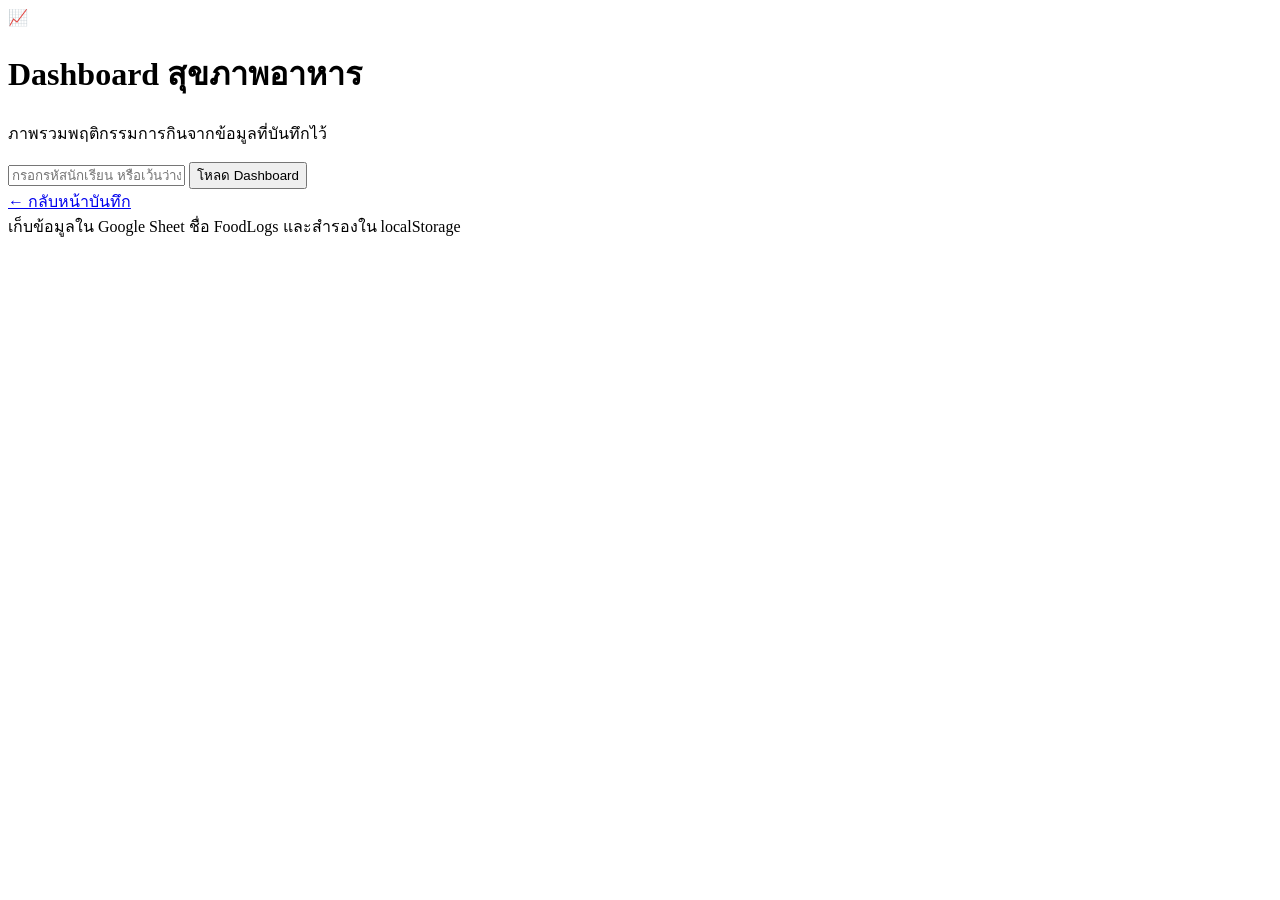
==== dashboard.html @ bb6e7ab0 "Add files via upload" ====
<!DOCTYPE html>
<html lang="th">
  <head>
    <meta charset="UTF-8" />
    <meta name="viewport" content="width=device-width, initial-scale=1.0" />
    <title>Dashboard | Student Healthy Food Tracker</title>
    <link
      href="https://fonts.googleapis.com/css2?family=Sarabun:wght@400;500;600;700&family=Noto+Sans+Thai:wght@400;500;700&display=swap"
      rel="stylesheet"
    />
    <link rel="stylesheet" href="css/style.css" />
  </head>

  <body>
    <div class="header">
      <span class="header-emoji">📈</span>
      <h1>Dashboard สุขภาพอาหาร</h1>
      <p>ภาพรวมพฤติกรรมการกินจากข้อมูลที่บันทึกไว้</p>
    </div>

    <main class="shell">
      <section>
        <div class="topbar">
          <div class="filter-row">
            <input
              type="text"
              id="studentId"
              placeholder="กรอกรหัสนักเรียน หรือเว้นว่างเพื่อดูทั้งหมด"
            />
            <button class="btn-green" onclick="loadDashboard()">โหลด Dashboard</button>
          </div>
          <a class="btn-light" href="index.html">← กลับหน้าบันทึก</a>
        </div>

        <div id="dashboardContent"></div>
        <div class="footer-note">เก็บข้อมูลใน Google Sheet ชื่อ FoodLogs และสำรองใน localStorage</div>
      </section>
    </main>

    <script src="js/google-api.js"></script>
    <script src="js/dashboard.js"></script>
  </body>
</html>
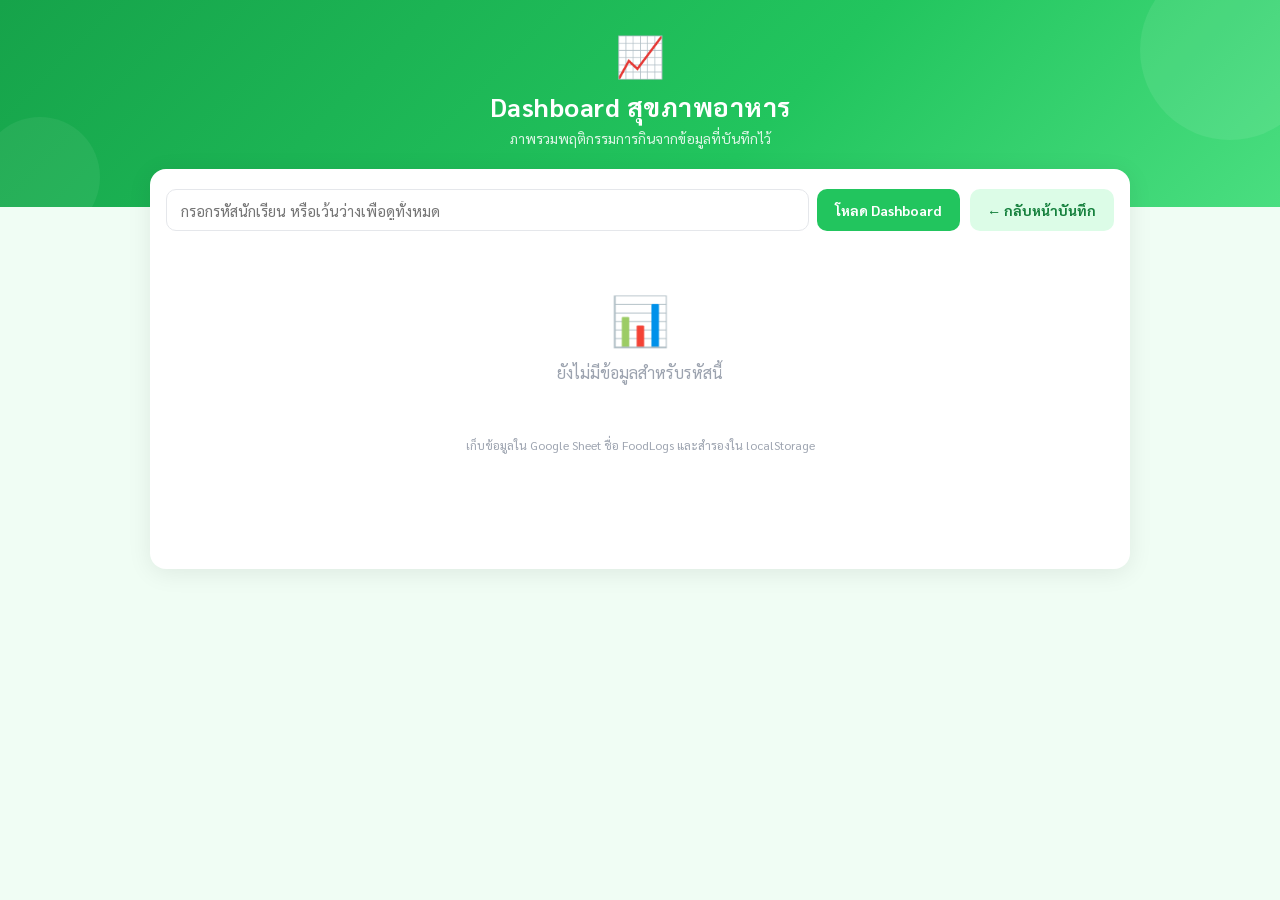
==== commit e94be3b1: "Add files via upload" ====
--- a/dashboard.html
+++ b/dashboard.html
@@ -8,7 +8,7 @@
       href="https://fonts.googleapis.com/css2?family=Sarabun:wght@400;500;600;700&family=Noto+Sans+Thai:wght@400;500;700&display=swap"
       rel="stylesheet"
     />
-    <link rel="stylesheet" href="css/style.css" />
+    <link rel="stylesheet" href="style.css" />
   </head>
 
   <body>
@@ -37,7 +37,7 @@
       </section>
     </main>
 
-    <script src="js/google-api.js"></script>
-    <script src="js/dashboard.js"></script>
+    <script src="google-api.js"></script>
+    <script src="dashboard.js"></script>
   </body>
 </html>
--- a/style.css
+++ b/style.css
@@ -0,0 +1,690 @@
+:root {
+  --green: #22c55e;
+  --green-light: #dcfce7;
+  --green-dark: #15803d;
+  --orange: #f97316;
+  --orange-light: #fff7ed;
+  --blue: #3b82f6;
+  --blue-light: #eff6ff;
+  --yellow: #facc15;
+  --yellow-light: #fefce8;
+  --pink: #ec4899;
+  --pink-light: #fdf2f8;
+  --red: #ef4444;
+  --red-light: #fef2f2;
+  --gray-50: #f9fafb;
+  --gray-100: #f3f4f6;
+  --gray-200: #e5e7eb;
+  --gray-400: #9ca3af;
+  --gray-600: #4b5563;
+  --gray-800: #1f2937;
+  --radius: 16px;
+  --radius-sm: 10px;
+  --shadow: 0 4px 24px rgba(0, 0, 0, 0.08);
+}
+
+* {
+  box-sizing: border-box;
+  margin: 0;
+  padding: 0;
+}
+
+body {
+  min-height: 100vh;
+  background: #f0fdf4;
+  color: var(--gray-800);
+  font-family: 'Sarabun', sans-serif;
+}
+
+.header {
+  position: relative;
+  overflow: hidden;
+  padding: 28px 20px 60px;
+  background: linear-gradient(135deg, #16a34a 0%, #22c55e 60%, #4ade80 100%);
+  text-align: center;
+}
+
+.header::before {
+  content: '';
+  position: absolute;
+  top: -40px;
+  right: -40px;
+  width: 180px;
+  height: 180px;
+  border-radius: 50%;
+  background: rgba(255, 255, 255, 0.08);
+}
+
+.header::after {
+  content: '';
+  position: absolute;
+  bottom: -30px;
+  left: -20px;
+  width: 120px;
+  height: 120px;
+  border-radius: 50%;
+  background: rgba(255, 255, 255, 0.06);
+}
+
+.header h1 {
+  position: relative;
+  z-index: 1;
+  color: #fff;
+  font-size: 26px;
+  font-weight: 700;
+  letter-spacing: 0.5px;
+}
+
+.header p {
+  position: relative;
+  z-index: 1;
+  margin-top: 6px;
+  color: rgba(255, 255, 255, 0.85);
+  font-size: 14px;
+}
+
+.header-emoji {
+  display: block;
+  margin-bottom: 8px;
+  font-size: 40px;
+}
+
+.nav {
+  position: relative;
+  z-index: 2;
+  display: flex;
+  gap: 8px;
+  margin: -24px 16px 0;
+  padding: 8px;
+  border-radius: var(--radius);
+  background: #fff;
+  box-shadow: var(--shadow);
+}
+
+.nav a,
+.nav button {
+  flex: 1;
+  padding: 12px 8px;
+  border: none;
+  border-radius: 10px;
+  background: #fff;
+  color: var(--gray-400);
+  cursor: pointer;
+  font-family: 'Sarabun';
+  font-size: 14px;
+  font-weight: 700;
+  text-align: center;
+  text-decoration: none;
+}
+
+.nav a.active,
+.nav button.active {
+  background: var(--green-light);
+  color: var(--green-dark);
+}
+
+.content,
+.shell {
+  min-height: 400px;
+  margin: 0 16px 28px;
+  padding: 20px 16px 32px;
+  border-radius: 0 0 var(--radius) var(--radius);
+  background: #fff;
+  box-shadow: var(--shadow);
+}
+
+.shell {
+  position: relative;
+  max-width: 980px;
+  margin: -38px auto 28px;
+  border-radius: var(--radius);
+}
+
+.page {
+  display: none;
+}
+
+.page.active {
+  display: block;
+}
+
+.id-bar {
+  display: flex;
+  align-items: center;
+  gap: 10px;
+  margin-bottom: 20px;
+  padding: 12px 14px;
+  border-radius: var(--radius-sm);
+  background: var(--green-light);
+}
+
+.id-bar label {
+  color: var(--green-dark);
+  font-size: 13px;
+  font-weight: 700;
+  white-space: nowrap;
+}
+
+.id-bar input,
+.text-input,
+.filter-row input {
+  flex: 1;
+  padding: 10px 14px;
+  border: 1.5px solid var(--gray-200);
+  border-radius: var(--radius-sm);
+  outline: none;
+  background: #fff;
+  color: var(--gray-800);
+  font-family: 'Sarabun';
+  font-size: 15px;
+}
+
+.id-bar input:focus,
+.text-input:focus,
+.filter-row input:focus {
+  border-color: var(--green);
+  box-shadow: 0 0 0 3px rgba(34, 197, 94, 0.12);
+}
+
+.form-group {
+  margin-bottom: 18px;
+}
+
+.form-label,
+.sec-title {
+  display: flex;
+  align-items: center;
+  gap: 6px;
+  margin-bottom: 10px;
+  color: var(--gray-600);
+  font-size: 14px;
+  font-weight: 700;
+}
+
+.required-mark {
+  color: var(--red);
+}
+
+.chip-group {
+  display: flex;
+  flex-wrap: wrap;
+  gap: 8px;
+}
+
+.summary-chip-row {
+  margin-bottom: 18px;
+}
+
+.chip-label {
+  cursor: pointer;
+}
+
+.chip-label input {
+  display: none;
+}
+
+.chip {
+  display: inline-flex;
+  align-items: center;
+  gap: 5px;
+  padding: 8px 14px;
+  border: 1.5px solid var(--gray-200);
+  border-radius: 99px;
+  background: #fff;
+  color: var(--gray-600);
+  font-size: 13px;
+  font-weight: 500;
+  transition: all 0.15s;
+  user-select: none;
+}
+
+.chip:hover {
+  border-color: var(--green);
+  color: var(--green-dark);
+}
+
+.chip-label input:checked + .chip {
+  border-color: var(--green);
+  background: var(--green);
+  color: #fff;
+  font-weight: 700;
+}
+
+.meal-chip input:checked + .chip {
+  border-color: var(--orange);
+  background: var(--orange);
+}
+
+.drink-chip input:checked + .chip {
+  border-color: var(--blue);
+  background: var(--blue);
+}
+
+.sweet-chip input:checked + .chip {
+  border-color: var(--yellow);
+  background: var(--yellow);
+  color: #78350f;
+}
+
+.dt-row {
+  display: grid;
+  grid-template-columns: 1fr 1fr;
+  gap: 10px;
+  margin-bottom: 18px;
+}
+
+.dt-box {
+  padding: 10px 12px;
+  border-radius: var(--radius-sm);
+  background: var(--gray-50);
+}
+
+.dt-lbl {
+  color: var(--gray-400);
+  font-size: 11px;
+  font-weight: 700;
+  text-transform: uppercase;
+}
+
+.dt-val {
+  margin-top: 2px;
+  color: var(--gray-800);
+  font-size: 14px;
+  font-weight: 700;
+}
+
+textarea.text-input {
+  min-height: 72px;
+  line-height: 1.6;
+  resize: vertical;
+}
+
+.btn-save,
+.btn-load,
+.btn-green,
+.btn-light {
+  display: inline-flex;
+  align-items: center;
+  justify-content: center;
+  gap: 6px;
+  padding: 12px 18px;
+  border: none;
+  border-radius: var(--radius-sm);
+  cursor: pointer;
+  font-family: 'Sarabun';
+  font-size: 14px;
+  font-weight: 700;
+  text-decoration: none;
+}
+
+.btn-save {
+  width: 100%;
+  padding: 15px;
+  background: linear-gradient(135deg, #16a34a, #22c55e);
+  color: #fff;
+  font-size: 16px;
+}
+
+.btn-load,
+.btn-green {
+  background: var(--green);
+  color: #fff;
+}
+
+.btn-load:hover,
+.btn-green:hover {
+  background: var(--green-dark);
+}
+
+.btn-light {
+  background: var(--green-light);
+  color: var(--green-dark);
+}
+
+.filter-row {
+  display: flex;
+  gap: 8px;
+  margin-bottom: 16px;
+}
+
+.toast {
+  position: fixed;
+  bottom: 24px;
+  left: 50%;
+  z-index: 100;
+  padding: 12px 24px;
+  border-radius: 99px;
+  background: #1f2937;
+  box-shadow: 0 8px 24px rgba(0, 0, 0, 0.2);
+  color: #fff;
+  font-size: 14px;
+  font-weight: 500;
+  transform: translateX(-50%) translateY(80px);
+  transition: transform 0.3s;
+  white-space: nowrap;
+}
+
+.toast.show {
+  transform: translateX(-50%) translateY(0);
+}
+
+.record-list {
+  display: flex;
+  flex-direction: column;
+  gap: 10px;
+}
+
+.record-card,
+.record {
+  position: relative;
+  padding: 14px;
+  border: 1.5px solid var(--gray-100);
+  border-radius: var(--radius-sm);
+  background: #fff;
+}
+
+.record-card:hover {
+  border-color: var(--green);
+  background: var(--green-light);
+}
+
+.rc-top,
+.record-top {
+  display: flex;
+  align-items: flex-start;
+  justify-content: space-between;
+  gap: 10px;
+  margin-bottom: 8px;
+}
+
+.rc-food,
+.food {
+  color: var(--gray-800);
+  font-size: 15px;
+  font-weight: 700;
+}
+
+.rc-meal,
+.badge.meal {
+  padding: 3px 10px;
+  border-radius: 99px;
+  background: var(--orange-light);
+  color: var(--orange);
+  font-size: 12px;
+  font-weight: 700;
+}
+
+.rc-meta,
+.meta {
+  display: flex;
+  flex-wrap: wrap;
+  gap: 6px;
+  margin-bottom: 6px;
+}
+
+.rc-badge,
+.badge {
+  padding: 3px 9px;
+  border-radius: 99px;
+  font-size: 11px;
+  font-weight: 600;
+}
+
+.rc-cook {
+  background: var(--gray-100);
+  color: var(--gray-600);
+}
+
+.rc-drink,
+.blue {
+  background: var(--blue-light);
+  color: var(--blue);
+}
+
+.rc-sweet-none,
+.rc-sweet-low,
+.green {
+  background: var(--green-light);
+  color: var(--green-dark);
+}
+
+.rc-sweet-med,
+.yellow {
+  background: var(--yellow-light);
+  color: #854d0e;
+}
+
+.rc-sweet-high,
+.red {
+  background: var(--red-light);
+  color: var(--red);
+}
+
+.rc-dt,
+.date {
+  margin-top: 7px;
+  color: var(--gray-400);
+  font-size: 11px;
+}
+
+.rc-note {
+  margin-top: 6px;
+  padding-top: 6px;
+  border-top: 1px solid var(--gray-100);
+  color: var(--gray-600);
+  font-size: 12px;
+}
+
+.rc-del {
+  position: absolute;
+  top: 10px;
+  right: 10px;
+  padding: 2px 6px;
+  border: none;
+  border-radius: 6px;
+  background: none;
+  color: var(--gray-400);
+  cursor: pointer;
+  font-size: 18px;
+}
+
+.rc-del:hover {
+  background: #fef2f2;
+  color: var(--red);
+}
+
+.empty,
+.empty-state {
+  padding: 40px 20px;
+  color: var(--gray-400);
+  text-align: center;
+}
+
+.empty div,
+.empty-state .es-emoji {
+  margin-bottom: 12px;
+  font-size: 48px;
+}
+
+.stats-grid {
+  display: grid;
+  grid-template-columns: repeat(4, 1fr);
+  gap: 12px;
+  margin-bottom: 16px;
+}
+
+.summary-stats-grid {
+  grid-template-columns: repeat(2, 1fr);
+}
+
+.stat-box {
+  padding: 16px;
+  border: 1px solid var(--gray-100);
+  border-radius: var(--radius-sm);
+  background: var(--gray-50);
+  text-align: center;
+}
+
+.stat-num {
+  color: var(--green-dark);
+  font-size: 28px;
+  font-weight: 700;
+  line-height: 1;
+}
+
+.stat-lbl {
+  margin-top: 6px;
+  color: var(--gray-600);
+  font-size: 12px;
+}
+
+.stat-note {
+  margin-top: 2px;
+  color: var(--gray-400);
+  font-size: 11px;
+}
+
+.grid {
+  display: grid;
+  grid-template-columns: 1.2fr 0.8fr;
+  gap: 14px;
+}
+
+.card {
+  padding: 16px;
+  border: 1px solid var(--gray-100);
+  border-radius: var(--radius-sm);
+  background: #fff;
+}
+
+.bar-list {
+  display: flex;
+  flex-direction: column;
+  gap: 10px;
+}
+
+.bar-row {
+  display: grid;
+  grid-template-columns: 92px 1fr 38px;
+  align-items: center;
+  gap: 8px;
+  font-size: 13px;
+}
+
+.bar-label {
+  overflow: hidden;
+  color: var(--gray-600);
+  text-overflow: ellipsis;
+  white-space: nowrap;
+}
+
+.bar-track {
+  height: 10px;
+  overflow: hidden;
+  border-radius: 99px;
+  background: var(--gray-100);
+}
+
+.bar-fill {
+  height: 100%;
+  border-radius: 99px;
+  background: linear-gradient(90deg, #22c55e, #86efac);
+}
+
+.bar-val {
+  color: var(--gray-600);
+  font-weight: 700;
+  text-align: right;
+}
+
+.health-box {
+  padding: 16px;
+  border: 1px solid var(--green-light);
+  border-radius: var(--radius-sm);
+  background: linear-gradient(135deg, #ecfdf5, #fff);
+  text-align: center;
+}
+
+.score-big {
+  color: var(--green-dark);
+  font-size: 54px;
+  font-weight: 700;
+  line-height: 1;
+}
+
+.stars {
+  margin: 8px 0;
+  font-size: 22px;
+  letter-spacing: 2px;
+}
+
+.advice {
+  color: var(--gray-600);
+  font-size: 13px;
+  line-height: 1.6;
+}
+
+.dashboard-record-list {
+  display: flex;
+  flex-direction: column;
+  gap: 10px;
+  max-height: 360px;
+  overflow: auto;
+}
+
+.footer-note {
+  margin-top: 14px;
+  color: var(--gray-400);
+  font-size: 12px;
+  text-align: center;
+}
+
+.topbar {
+  display: flex;
+  align-items: center;
+  justify-content: space-between;
+  flex-wrap: wrap;
+  gap: 10px;
+  margin-bottom: 16px;
+}
+
+.topbar .filter-row {
+  flex: 1;
+  min-width: 260px;
+  margin-bottom: 0;
+}
+
+@media (max-width: 760px) {
+  .stats-grid {
+    grid-template-columns: repeat(2, 1fr);
+  }
+
+  .grid {
+    grid-template-columns: 1fr;
+  }
+
+  .topbar {
+    align-items: stretch;
+  }
+
+  .topbar .filter-row,
+  .filter-row {
+    min-width: 100%;
+    flex-direction: column;
+  }
+
+  .btn-load,
+  .btn-green,
+  .btn-light {
+    width: 100%;
+  }
+
+  .id-bar {
+    flex-direction: column;
+    align-items: stretch;
+  }
+
+  .dt-row {
+    grid-template-columns: 1fr;
+  }
+}
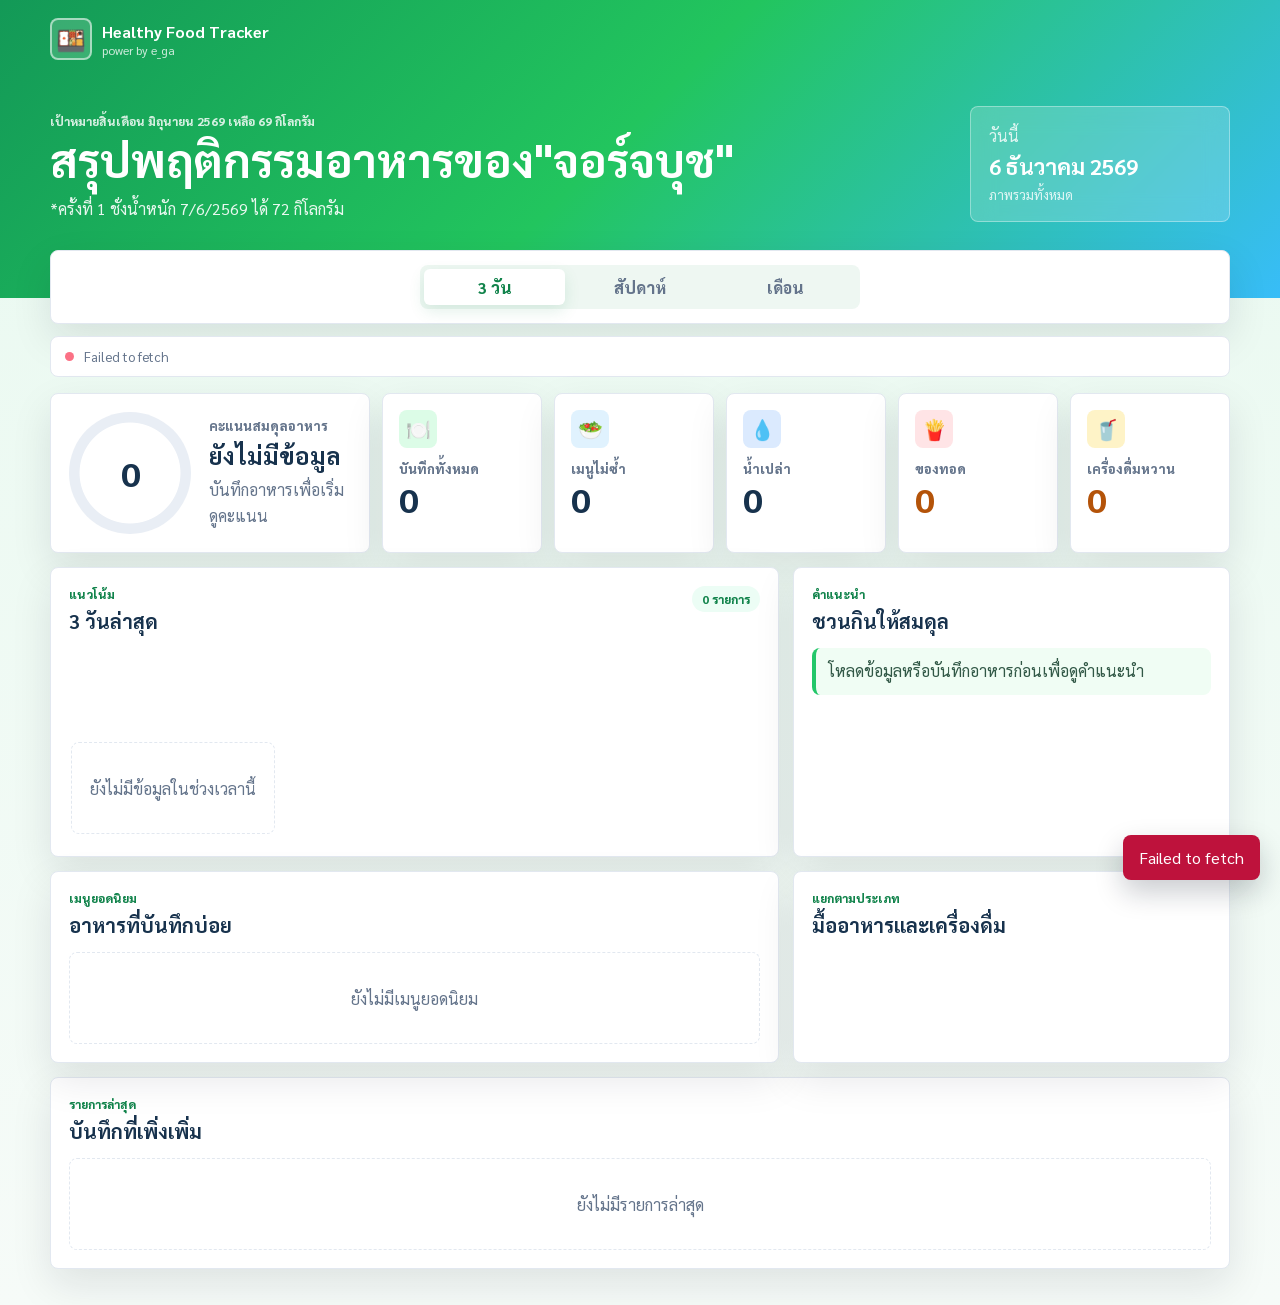
==== commit c5a877e7: "Add files via upload" ====
--- a/dashboard.html
+++ b/dashboard.html
@@ -5,39 +5,487 @@
     <meta name="viewport" content="width=device-width, initial-scale=1.0" />
     <title>Dashboard | Student Healthy Food Tracker</title>
     <link
-      href="https://fonts.googleapis.com/css2?family=Sarabun:wght@400;500;600;700&family=Noto+Sans+Thai:wght@400;500;700&display=swap"
+      href="https://fonts.googleapis.com/css2?family=Sarabun:wght@400;500;600;700;800&family=Noto+Sans+Thai:wght@400;500;700&display=swap"
       rel="stylesheet"
     />
-    <link rel="stylesheet" href="style.css" />
+    <link rel="stylesheet" href="styldashboard.css" />
   </head>
-
   <body>
-    <div class="header">
-      <span class="header-emoji">📈</span>
-      <h1>Dashboard สุขภาพอาหาร</h1>
-      <p>ภาพรวมพฤติกรรมการกินจากข้อมูลที่บันทึกไว้</p>
-    </div>
-
-    <main class="shell">
-      <section>
-        <div class="topbar">
-          <div class="filter-row">
-            <input
-              type="text"
-              id="studentId"
-              placeholder="กรอกรหัสนักเรียน หรือเว้นว่างเพื่อดูทั้งหมด"
-            />
-            <button class="btn-green" onclick="loadDashboard()">โหลด Dashboard</button>
-          </div>
-          <a class="btn-light" href="index.html">← กลับหน้าบันทึก</a>
+    <header class="top-hero">
+      <nav class="top-nav">
+        <a class="brand" href="index.html" aria-label="กลับหน้าบันทึกอาหาร">
+          <span class="brand-mark">🍱</span>
+          <span>
+            <strong>Healthy Food Tracker</strong>
+            <small>power by e_ga</small>
+          </span>
+        </a>
+      </nav>
+
+      <section class="hero-grid">
+        <div>
+          <p class="eyebrow">เป้าหมายสิ้นเดือน มิถุนายน 2569 เหลือ 69 กิโลกรัม</p>
+          <h1>สรุปพฤติกรรมอาหารของ"จอร์จบุช"</h1>
+          <p class="hero-copy">
+            *ครั้งที่ 1 ชั่งน้ำหนัก 7/6/2569 ได้ 72 กิโลกรัม 
+          </p>
         </div>
 
-        <div id="dashboardContent"></div>
-        <div class="footer-note">เก็บข้อมูลใน Google Sheet ชื่อ FoodLogs และสำรองใน localStorage</div>
+        <div class="quick-card" id="todayCard">
+          <span>วันนี้</span>
+          <strong id="todayDate">-</strong>
+          <small id="todayScope">ภาพรวมทั้งหมด</small>
+        </div>
+      </section>
+    </header>
+
+    <main class="dashboard-shell">
+      <section class="control-panel">
+        <div class="period-tabs" role="tablist" aria-label="เลือกช่วงเวลา">
+          <button type="button" class="period-tab active" data-period="threeDays">3 วัน</button>
+          <button type="button" class="period-tab" data-period="week">สัปดาห์</button>
+          <button type="button" class="period-tab" data-period="month">เดือน</button>
+        </div>
+      </section>
+
+      <section class="status-strip" id="statusStrip">
+        <span class="status-dot"></span>
+        <span id="statusText">กำลังโหลดข้อมูลจากฐานข้อมูล...</span>
+      </section>
+
+      <section class="summary-grid">
+        <article class="score-panel">
+          <div class="score-ring" id="scoreRing" style="--score: 0">
+            <span id="scoreValue">0</span>
+          </div>
+          <div>
+            <p class="metric-label">คะแนนสมดุลอาหาร</p>
+            <h2 id="scoreTitle">ยังไม่มีข้อมูล</h2>
+            <p id="scoreAdvice">โหลดข้อมูลเพื่อดูคำแนะนำ</p>
+          </div>
+        </article>
+
+        <article class="metric-card">
+          <span class="metric-icon mint">🍽️</span>
+          <p class="metric-label">บันทึกทั้งหมด</p>
+          <strong id="metricTotal">0</strong>
+        </article>
+
+        <article class="metric-card">
+          <span class="metric-icon sky">🥗</span>
+          <p class="metric-label">เมนูไม่ซ้ำ</p>
+          <strong id="metricUnique">0</strong>
+        </article>
+
+        <article class="metric-card">
+          <span class="metric-icon water">💧</span>
+          <p class="metric-label">น้ำเปล่า</p>
+          <strong id="metricWater">0</strong>
+        </article>
+
+        <article class="metric-card caution-card">
+          <span class="metric-icon coral">🍟</span>
+          <p class="metric-label">ของทอด</p>
+          <strong id="metricFried">0</strong>
+        </article>
+
+        <article class="metric-card caution-card">
+          <span class="metric-icon honey">🥤</span>
+          <p class="metric-label">เครื่องดื่มหวาน</p>
+          <strong id="metricSweetDrink">0</strong>
+        </article>
+      </section>
+
+      <section class="content-grid">
+        <article class="panel trend-panel">
+          <div class="panel-head">
+            <div>
+              <p class="eyebrow">แนวโน้ม</p>
+              <h2 id="periodTitle">3 วันล่าสุด</h2>
+            </div>
+            <span class="pill" id="periodTotal">0 รายการ</span>
+          </div>
+          <div class="day-chart" id="dayChart"></div>
+        </article>
+
+        <article class="panel advice-panel">
+          <div class="panel-head">
+            <div>
+              <p class="eyebrow">คำแนะนำ</p>
+              <h2>ชวนกินให้สมดุล</h2>
+            </div>
+          </div>
+          <ul class="advice-list" id="adviceList"></ul>
+        </article>
+
+        <article class="panel">
+          <div class="panel-head">
+            <div>
+              <p class="eyebrow">เมนูยอดนิยม</p>
+              <h2>อาหารที่บันทึกบ่อย</h2>
+            </div>
+          </div>
+          <div class="top-foods" id="topFoods"></div>
+        </article>
+
+        <article class="panel">
+          <div class="panel-head">
+            <div>
+              <p class="eyebrow">แยกตามประเภท</p>
+              <h2>มื้ออาหารและเครื่องดื่ม</h2>
+            </div>
+          </div>
+          <div class="split-bars" id="mealBars"></div>
+          <div class="split-bars" id="drinkBars"></div>
+        </article>
+      </section>
+
+      <section class="panel latest-panel">
+        <div class="panel-head">
+          <div>
+            <p class="eyebrow">รายการล่าสุด</p>
+            <h2>บันทึกที่เพิ่งเพิ่ม</h2>
+          </div>
+        </div>
+        <div class="latest-list" id="latestList"></div>
       </section>
     </main>
 
-    <script src="google-api.js"></script>
-    <script src="dashboard.js"></script>
+    <div class="toast" id="toast" role="status" aria-live="polite"></div>
+
+    <script>
+      const API_URL = 'https://script.google.com/macros/s/AKfycbwLbAQhjBLCPa3x9JXppMIV6VL-Qad0QkT4yzKpBA74cI23wtNXx6lCnBF86V1yS2kInQ/exec';
+      const REQUEST_TIMEOUT_MS = 25000;
+
+      const state = {
+        activePeriod: 'threeDays',
+        dashboard: null
+      };
+
+      let toastTimer = null;
+
+      document.addEventListener('DOMContentLoaded', () => {
+        setToday();
+        bindEvents();
+        loadDashboard();
+      });
+
+      function bindEvents() {
+        document.querySelectorAll('.period-tab').forEach(button => {
+          button.addEventListener('click', () => {
+            state.activePeriod = button.dataset.period;
+            document.querySelectorAll('.period-tab').forEach(tab => tab.classList.remove('active'));
+            button.classList.add('active');
+            renderDashboard();
+          });
+        });
+      }
+
+      function setToday() {
+        const todayDate = document.getElementById('todayDate');
+        todayDate.textContent = new Date().toLocaleDateString('th-TH', {
+          year: 'numeric',
+          month: 'long',
+          day: 'numeric'
+        });
+      }
+
+      async function loadDashboard() {
+        setStatus('กำลังโหลดข้อมูลจากฐานข้อมูล...', true);
+
+        try {
+          const result = await apiRequest({
+            action: 'dashboard',
+            studentId: ''
+          });
+
+          if (!result.ok) {
+            throw new Error(result.message || 'โหลดข้อมูลไม่สำเร็จ');
+          }
+
+          state.dashboard = result;
+          renderDashboard();
+          setStatus(`โหลดสำเร็จ ${formatDateTime(result.generatedAt)}`, false);
+          showToast('โหลดข้อมูลสำเร็จ', 'success');
+
+        } catch (error) {
+          console.error(error);
+          setStatus(error.message || 'โหลดข้อมูลไม่สำเร็จ', false, true);
+          showToast(error.message || 'โหลดข้อมูลไม่สำเร็จ', 'error');
+          renderEmptyDashboard();
+        }
+      }
+
+      async function apiRequest(payload) {
+        const controller = new AbortController();
+        const timer = setTimeout(() => controller.abort(), REQUEST_TIMEOUT_MS);
+
+        try {
+          const response = await fetch(API_URL, {
+            method: 'POST',
+            redirect: 'follow',
+            credentials: 'omit',
+            headers: {
+              'Content-Type': 'text/plain;charset=utf-8'
+            },
+            body: JSON.stringify(payload),
+            signal: controller.signal
+          });
+
+          const text = await response.text();
+          let result = null;
+
+          try {
+            result = JSON.parse(text);
+          } catch (error) {
+            throw new Error('API ไม่ได้ส่งข้อมูล JSON กลับมา กรุณาตรวจสอบการ Deploy Web App');
+          }
+
+          if (!response.ok) {
+            throw new Error(result.message || `เชื่อมต่อ API ไม่สำเร็จ (${response.status})`);
+          }
+
+          return result;
+
+        } catch (error) {
+          if (error.name === 'AbortError') {
+            throw new Error('เชื่อมต่อฐานข้อมูลช้าเกินไป กรุณาลองอีกครั้ง');
+          }
+
+          throw error;
+
+        } finally {
+          clearTimeout(timer);
+        }
+      }
+
+      function renderDashboard() {
+        if (!state.dashboard || !state.dashboard.periods) {
+          renderEmptyDashboard();
+          return;
+        }
+
+        const period = state.dashboard.periods[state.activePeriod];
+        const stats = period.stats || {};
+        document.getElementById('todayScope').textContent = 'ภาพรวมทั้งหมด';
+        document.getElementById('periodTitle').textContent = period.label;
+        document.getElementById('periodTotal').textContent = `${period.total || 0} รายการ`;
+
+        setScore(stats.score || 0);
+        setText('metricTotal', stats.total || 0);
+        setText('metricUnique', stats.uniqueFoodCount || 0);
+        setText('metricWater', stats.waterCount || 0);
+        setText('metricFried', stats.friedCount || 0);
+        setText('metricSweetDrink', stats.sweetDrinkCount || 0);
+
+        renderDayChart(period.byDay || []);
+        renderAdvice(period);
+        renderTopFoods(period.topFoods || []);
+        renderSplitBars('mealBars', 'มื้ออาหาร', period.byMealType || {});
+        renderSplitBars('drinkBars', 'เครื่องดื่ม', period.byDrinkType || {});
+        renderLatest(period.latest || []);
+      }
+
+      function renderEmptyDashboard() {
+        setScore(0);
+        ['metricTotal', 'metricUnique', 'metricWater', 'metricFried', 'metricSweetDrink'].forEach(id => setText(id, 0));
+        document.getElementById('dayChart').innerHTML = emptyBlock('ยังไม่มีข้อมูลในช่วงเวลานี้');
+        document.getElementById('adviceList').innerHTML = '<li>โหลดข้อมูลหรือบันทึกอาหารก่อนเพื่อดูคำแนะนำ</li>';
+        document.getElementById('topFoods').innerHTML = emptyBlock('ยังไม่มีเมนูยอดนิยม');
+        document.getElementById('mealBars').innerHTML = '';
+        document.getElementById('drinkBars').innerHTML = '';
+        document.getElementById('latestList').innerHTML = emptyBlock('ยังไม่มีรายการล่าสุด');
+      }
+
+      function setScore(score) {
+        const scoreRing = document.getElementById('scoreRing');
+        const scoreValue = document.getElementById('scoreValue');
+        const scoreTitle = document.getElementById('scoreTitle');
+        const scoreAdvice = document.getElementById('scoreAdvice');
+
+        scoreRing.style.setProperty('--score', score);
+        scoreValue.textContent = score;
+
+        if (score >= 85) {
+          scoreTitle.textContent = 'สมดุลดีมาก';
+          scoreAdvice.textContent = 'รักษาจังหวะนี้ไว้ และเพิ่มผักผลไม้ให้หลากหลาย';
+        } else if (score >= 70) {
+          scoreTitle.textContent = 'อยู่ในเกณฑ์ดี';
+          scoreAdvice.textContent = 'ลดของทอดหรือเครื่องดื่มหวานบางมื้อจะดีขึ้นอีก';
+        } else if (score > 0) {
+          scoreTitle.textContent = 'ควรปรับเพิ่ม';
+          scoreAdvice.textContent = 'ลองเลือกน้ำเปล่าและเมนูต้ม นึ่ง ย่าง ให้มากขึ้น';
+        } else {
+          scoreTitle.textContent = 'ยังไม่มีข้อมูล';
+          scoreAdvice.textContent = 'บันทึกอาหารเพื่อเริ่มดูคะแนน';
+        }
+      }
+
+      function renderDayChart(rows) {
+        const maxCount = Math.max(1, ...rows.map(row => row.count || 0));
+
+        document.getElementById('dayChart').innerHTML = rows.map(row => {
+          const height = Math.max(8, Math.round(((row.count || 0) / maxCount) * 120));
+          return `
+            <div class="day-bar-wrap">
+              <span class="day-count">${row.count || 0}</span>
+              <div class="day-bar" style="height:${height}px"></div>
+              <span class="day-label">${formatShortDate(row.date)}</span>
+            </div>
+          `;
+        }).join('');
+      }
+
+      function renderAdvice(period) {
+        const stats = period.stats || {};
+        const items = [];
+
+        if (!stats.total) {
+          items.push('ยังไม่มีข้อมูลในช่วงนี้ ลองบันทึกอาหารมื้อแรกได้เลย');
+        } else {
+          if (stats.waterCount < Math.ceil(stats.total / 2)) {
+            items.push('เพิ่มน้ำเปล่าให้มากขึ้น โดยเฉพาะวันที่มีเครื่องดื่มหวาน');
+          }
+
+          if (stats.friedCount > 0) {
+            items.push('สลับเมนูทอดกับต้ม นึ่ง ย่าง หรืออบ เพื่อให้เบาสบายขึ้น');
+          }
+
+          if (stats.highSweetCount > 0 || stats.sweetDrinkCount > 0) {
+            items.push('ลดความหวานทีละนิด เช่น เลือกหวานน้อยหรือไม่หวาน');
+          }
+
+          if (stats.uniqueFoodCount <= 2 && stats.total >= 3) {
+            items.push('เพิ่มความหลากหลายของเมนู จะช่วยให้ได้สารอาหารครบขึ้น');
+          }
+
+          if (!items.length) {
+            items.push('ทำได้ดีมาก เลือกอาหารค่อนข้างสมดุลในช่วงนี้');
+          }
+        }
+
+        document.getElementById('adviceList').innerHTML = items
+          .map(item => `<li>${escapeHtml(item)}</li>`)
+          .join('');
+      }
+
+      function renderTopFoods(items) {
+        if (!items.length) {
+          document.getElementById('topFoods').innerHTML = emptyBlock('ยังไม่มีเมนูยอดนิยม');
+          return;
+        }
+
+        const maxCount = Math.max(1, ...items.map(item => item.count || 0));
+
+        document.getElementById('topFoods').innerHTML = items.map(item => `
+          <div class="food-rank">
+            <div>
+              <strong>${escapeHtml(item.name)}</strong>
+              <span>${item.count} ครั้ง</span>
+            </div>
+            <div class="mini-track">
+              <span style="width:${Math.round((item.count / maxCount) * 100)}%"></span>
+            </div>
+          </div>
+        `).join('');
+      }
+
+      function renderSplitBars(containerId, title, data) {
+        const rows = Object.entries(data)
+          .sort((a, b) => b[1] - a[1])
+          .slice(0, 6);
+
+        if (!rows.length) {
+          document.getElementById(containerId).innerHTML = '';
+          return;
+        }
+
+        const total = rows.reduce((sum, [, count]) => sum + count, 0) || 1;
+
+        document.getElementById(containerId).innerHTML = `
+          <h3>${escapeHtml(title)}</h3>
+          ${rows.map(([name, count]) => `
+            <div class="split-row">
+              <span>${escapeHtml(name)}</span>
+              <div class="split-track">
+                <i style="width:${Math.round((count / total) * 100)}%"></i>
+              </div>
+              <strong>${count}</strong>
+            </div>
+          `).join('')}
+        `;
+      }
+
+      function renderLatest(items) {
+        if (!items.length) {
+          document.getElementById('latestList').innerHTML = emptyBlock('ยังไม่มีรายการล่าสุด');
+          return;
+        }
+
+        document.getElementById('latestList').innerHTML = items.map(item => `
+          <article class="latest-item">
+            <div>
+              <strong>${escapeHtml(item.foodName)}</strong>
+              <span>${escapeHtml(item.mealType)} • ${escapeHtml(item.cookingType)} • ${escapeHtml(item.drinkType)}</span>
+            </div>
+            <time>${escapeHtml(item.date)} ${escapeHtml(item.time)}</time>
+          </article>
+        `).join('');
+      }
+
+      function setStatus(message, isLoading, isError) {
+        const strip = document.getElementById('statusStrip');
+        const text = document.getElementById('statusText');
+
+        strip.classList.toggle('loading', Boolean(isLoading));
+        strip.classList.toggle('error', Boolean(isError));
+        text.textContent = message;
+      }
+
+      function setText(id, value) {
+        document.getElementById(id).textContent = value;
+      }
+
+      function showToast(message, type) {
+        const toast = document.getElementById('toast');
+
+        if (toastTimer) {
+          clearTimeout(toastTimer);
+        }
+
+        toast.textContent = message;
+        toast.className = `toast show ${type || 'success'}`;
+
+        toastTimer = setTimeout(() => {
+          toast.className = 'toast';
+        }, 3000);
+      }
+
+      function emptyBlock(message) {
+        return `<div class="empty-block">${escapeHtml(message)}</div>`;
+      }
+
+      function formatShortDate(dateText) {
+        if (!dateText) return '-';
+        const [year, month, day] = dateText.split('-').map(Number);
+        return new Date(year, month - 1, day).toLocaleDateString('th-TH', {
+          day: 'numeric',
+          month: 'short'
+        });
+      }
+
+      function formatDateTime(value) {
+        return value ? `อัปเดต ${value}` : '';
+      }
+
+      function escapeHtml(value) {
+        return String(value || '')
+          .replace(/&/g, '&amp;')
+          .replace(/</g, '&lt;')
+          .replace(/>/g, '&gt;')
+          .replace(/"/g, '&quot;')
+          .replace(/'/g, '&#039;');
+      }
+    </script>
   </body>
 </html>
--- a/styldashboard.css
+++ b/styldashboard.css
@@ -0,0 +1,710 @@
+:root {
+  --ink: #17324d;
+  --muted: #64748b;
+  --line: #e2e8f0;
+  --paper: #ffffff;
+  --soft: #f6fbf8;
+  --mint: #23c76a;
+  --mint-dark: #11834b;
+  --sky: #38bdf8;
+  --water: #2563eb;
+  --coral: #fb7185;
+  --honey: #fbbf24;
+  --violet: #8b5cf6;
+  --shadow: 0 16px 40px rgba(15, 23, 42, 0.1);
+  --radius: 8px;
+}
+
+* {
+  box-sizing: border-box;
+}
+
+body {
+  min-height: 100vh;
+  margin: 0;
+  background:
+    linear-gradient(180deg, rgba(231, 249, 239, 0.9), rgba(246, 251, 248, 0.98)),
+    #f6fbf8;
+  color: var(--ink);
+  font-family: 'Sarabun', 'Noto Sans Thai', sans-serif;
+}
+
+button,
+input {
+  font: inherit;
+}
+
+.top-hero {
+  padding: 18px 20px 76px;
+  background: linear-gradient(135deg, #139957 0%, #22c55e 48%, #38bdf8 100%);
+  color: #fff;
+}
+
+.top-nav,
+.hero-grid,
+.dashboard-shell {
+  width: min(1180px, calc(100% - 32px));
+  margin: 0 auto;
+}
+
+.top-nav {
+  display: flex;
+  align-items: center;
+  justify-content: space-between;
+  gap: 16px;
+}
+
+.brand,
+.nav-link {
+  color: inherit;
+  text-decoration: none;
+}
+
+.brand {
+  display: inline-flex;
+  align-items: center;
+  gap: 10px;
+}
+
+.brand-mark {
+  display: grid;
+  width: 42px;
+  height: 42px;
+  place-items: center;
+  border: 2px solid rgba(255, 255, 255, 0.55);
+  border-radius: var(--radius);
+  background: rgba(255, 255, 255, 0.16);
+  font-size: 24px;
+}
+
+.brand strong,
+.brand small {
+  display: block;
+}
+
+.brand strong {
+  font-size: 16px;
+}
+
+.brand small {
+  opacity: 0.8;
+  font-size: 12px;
+}
+
+.nav-link {
+  padding: 9px 14px;
+  border: 1px solid rgba(255, 255, 255, 0.38);
+  border-radius: var(--radius);
+  background: rgba(255, 255, 255, 0.14);
+  font-weight: 700;
+}
+
+.hero-grid {
+  display: grid;
+  grid-template-columns: minmax(0, 1fr) 260px;
+  align-items: end;
+  gap: 28px;
+  padding-top: 46px;
+}
+
+.eyebrow {
+  margin: 0 0 6px;
+  color: var(--mint-dark);
+  font-size: 12px;
+  font-weight: 800;
+  letter-spacing: 0;
+  text-transform: uppercase;
+}
+
+.top-hero .eyebrow {
+  color: rgba(255, 255, 255, 0.82);
+}
+
+h1,
+h2,
+h3,
+p {
+  margin-top: 0;
+}
+
+h1 {
+  margin-bottom: 10px;
+  font-size: clamp(28px, 4vw, 46px);
+  line-height: 1.08;
+}
+
+.hero-copy {
+  max-width: 680px;
+  margin-bottom: 0;
+  color: rgba(255, 255, 255, 0.9);
+  font-size: 16px;
+  line-height: 1.7;
+}
+
+.quick-card {
+  padding: 18px;
+  border: 1px solid rgba(255, 255, 255, 0.36);
+  border-radius: var(--radius);
+  background: rgba(255, 255, 255, 0.18);
+  backdrop-filter: blur(12px);
+}
+
+.quick-card span,
+.quick-card small {
+  display: block;
+  color: rgba(255, 255, 255, 0.82);
+}
+
+.quick-card strong {
+  display: block;
+  margin: 6px 0;
+  font-size: 22px;
+}
+
+.dashboard-shell {
+  margin-top: -48px;
+  padding-bottom: 36px;
+}
+
+.control-panel,
+.status-strip,
+.score-panel,
+.metric-card,
+.panel {
+  border: 1px solid var(--line);
+  border-radius: var(--radius);
+  background: var(--paper);
+  box-shadow: var(--shadow);
+}
+
+.control-panel {
+  display: flex;
+  align-items: center;
+  justify-content: center;
+  padding: 14px;
+}
+
+.period-tabs {
+  display: inline-grid;
+  grid-template-columns: repeat(3, 1fr);
+  gap: 4px;
+  width: min(440px, 100%);
+  min-height: 44px;
+  padding: 4px;
+  border-radius: var(--radius);
+  background: #eef7f2;
+}
+
+.period-tab {
+  min-height: 36px;
+  border: none;
+  border-radius: 6px;
+  cursor: pointer;
+  font-weight: 800;
+}
+
+.period-tab {
+  padding: 0 14px;
+  background: transparent;
+  color: var(--muted);
+}
+
+.period-tab.active {
+  background: #fff;
+  color: var(--mint-dark);
+  box-shadow: 0 6px 16px rgba(17, 131, 75, 0.12);
+}
+
+.status-strip {
+  display: flex;
+  align-items: center;
+  gap: 10px;
+  margin-top: 12px;
+  padding: 11px 14px;
+  color: var(--muted);
+  font-size: 13px;
+  box-shadow: none;
+}
+
+.status-dot {
+  width: 9px;
+  height: 9px;
+  border-radius: 50%;
+  background: var(--mint);
+}
+
+.status-strip.loading .status-dot {
+  background: var(--honey);
+  animation: pulse 0.9s ease-in-out infinite;
+}
+
+.status-strip.error .status-dot {
+  background: var(--coral);
+}
+
+.summary-grid {
+  display: grid;
+  grid-template-columns: 2fr repeat(5, 1fr);
+  gap: 12px;
+  margin-top: 16px;
+}
+
+.score-panel {
+  display: grid;
+  grid-template-columns: auto minmax(0, 1fr);
+  align-items: center;
+  gap: 18px;
+  padding: 18px;
+}
+
+.score-ring {
+  display: grid;
+  width: 122px;
+  height: 122px;
+  place-items: center;
+  border-radius: 50%;
+  background:
+    radial-gradient(circle at center, #fff 58%, transparent 59%),
+    conic-gradient(var(--mint) calc(var(--score) * 1%), #e9eef5 0);
+}
+
+.score-ring span {
+  color: var(--ink);
+  font-size: 34px;
+  font-weight: 800;
+}
+
+.score-panel h2 {
+  margin-bottom: 6px;
+  font-size: 24px;
+}
+
+.score-panel p:last-child {
+  margin-bottom: 0;
+  color: var(--muted);
+  line-height: 1.6;
+}
+
+.metric-card {
+  min-height: 136px;
+  padding: 16px;
+}
+
+.metric-icon {
+  display: grid;
+  width: 38px;
+  height: 38px;
+  place-items: center;
+  margin-bottom: 12px;
+  border-radius: var(--radius);
+  font-size: 20px;
+}
+
+.metric-icon.mint {
+  background: #dcfce7;
+}
+
+.metric-icon.sky {
+  background: #e0f2fe;
+}
+
+.metric-icon.water {
+  background: #dbeafe;
+}
+
+.metric-icon.coral {
+  background: #ffe4e6;
+}
+
+.metric-icon.honey {
+  background: #fef3c7;
+}
+
+.metric-label {
+  margin-bottom: 5px;
+  color: var(--muted);
+  font-size: 13px;
+  font-weight: 800;
+}
+
+.metric-card strong {
+  color: var(--ink);
+  font-size: 34px;
+  font-weight: 800;
+  line-height: 1;
+}
+
+.caution-card strong {
+  color: #b45309;
+}
+
+.content-grid {
+  display: grid;
+  grid-template-columns: minmax(0, 1.25fr) minmax(280px, 0.75fr);
+  gap: 14px;
+  margin-top: 14px;
+}
+
+.panel {
+  min-width: 0;
+  padding: 18px;
+}
+
+.panel-head {
+  display: flex;
+  align-items: flex-start;
+  justify-content: space-between;
+  gap: 12px;
+  margin-bottom: 14px;
+}
+
+.panel h2 {
+  margin-bottom: 0;
+  font-size: 20px;
+}
+
+.panel h3 {
+  margin: 0 0 8px;
+  color: var(--muted);
+  font-size: 13px;
+}
+
+.pill {
+  flex: 0 0 auto;
+  padding: 5px 10px;
+  border-radius: 999px;
+  background: #ecfdf5;
+  color: var(--mint-dark);
+  font-size: 12px;
+  font-weight: 800;
+}
+
+.day-chart {
+  display: flex;
+  min-height: 190px;
+  align-items: flex-end;
+  gap: 10px;
+  overflow-x: auto;
+  padding: 12px 2px 4px;
+}
+
+.day-bar-wrap {
+  display: grid;
+  min-width: 44px;
+  grid-template-rows: auto 128px auto;
+  align-items: end;
+  justify-items: center;
+  gap: 7px;
+}
+
+.day-count {
+  color: var(--muted);
+  font-size: 12px;
+  font-weight: 800;
+}
+
+.day-bar {
+  width: 22px;
+  border-radius: 7px 7px 3px 3px;
+  background: linear-gradient(180deg, var(--sky), var(--mint));
+  box-shadow: 0 8px 16px rgba(56, 189, 248, 0.24);
+}
+
+.day-label {
+  color: var(--muted);
+  font-size: 11px;
+  white-space: nowrap;
+}
+
+.advice-list {
+  display: grid;
+  gap: 10px;
+  margin: 0;
+  padding: 0;
+  list-style: none;
+}
+
+.advice-list li {
+  padding: 11px 12px;
+  border-left: 4px solid var(--mint);
+  border-radius: var(--radius);
+  background: #f0fdf4;
+  color: #315846;
+  line-height: 1.55;
+}
+
+.top-foods {
+  display: grid;
+  gap: 10px;
+}
+
+.food-rank {
+  display: grid;
+  gap: 8px;
+  padding-bottom: 10px;
+  border-bottom: 1px solid var(--line);
+}
+
+.food-rank:last-child {
+  border-bottom: none;
+  padding-bottom: 0;
+}
+
+.food-rank div:first-child {
+  display: flex;
+  justify-content: space-between;
+  gap: 12px;
+}
+
+.food-rank strong {
+  overflow: hidden;
+  text-overflow: ellipsis;
+  white-space: nowrap;
+}
+
+.food-rank span {
+  flex: 0 0 auto;
+  color: var(--muted);
+  font-size: 13px;
+  font-weight: 800;
+}
+
+.mini-track,
+.split-track {
+  overflow: hidden;
+  border-radius: 999px;
+  background: #eef2f7;
+}
+
+.mini-track {
+  height: 9px;
+}
+
+.mini-track span,
+.split-track i {
+  display: block;
+  height: 100%;
+  border-radius: inherit;
+  background: linear-gradient(90deg, var(--mint), var(--honey));
+}
+
+.split-bars {
+  display: grid;
+  gap: 8px;
+}
+
+.split-bars + .split-bars {
+  margin-top: 18px;
+}
+
+.split-row {
+  display: grid;
+  grid-template-columns: 86px minmax(0, 1fr) 34px;
+  align-items: center;
+  gap: 8px;
+  color: var(--muted);
+  font-size: 13px;
+}
+
+.split-row span {
+  overflow: hidden;
+  text-overflow: ellipsis;
+  white-space: nowrap;
+}
+
+.split-track {
+  height: 10px;
+}
+
+.split-track i {
+  background: linear-gradient(90deg, var(--violet), var(--sky));
+}
+
+.split-row strong {
+  color: var(--ink);
+  text-align: right;
+}
+
+.latest-panel {
+  margin-top: 14px;
+}
+
+.latest-list {
+  display: grid;
+  gap: 10px;
+}
+
+.latest-item {
+  display: flex;
+  align-items: center;
+  justify-content: space-between;
+  gap: 16px;
+  padding: 12px;
+  border: 1px solid var(--line);
+  border-radius: var(--radius);
+  background: #fbfdff;
+}
+
+.latest-item strong,
+.latest-item span {
+  display: block;
+}
+
+.latest-item strong {
+  margin-bottom: 4px;
+}
+
+.latest-item span,
+.latest-item time {
+  color: var(--muted);
+  font-size: 13px;
+}
+
+.latest-item time {
+  flex: 0 0 auto;
+}
+
+.empty-block {
+  display: grid;
+  min-height: 92px;
+  place-items: center;
+  padding: 18px;
+  border: 1px dashed var(--line);
+  border-radius: var(--radius);
+  color: var(--muted);
+  text-align: center;
+}
+
+.toast {
+  position: fixed;
+  right: 20px;
+  bottom: 20px;
+  z-index: 20;
+  max-width: min(360px, calc(100vw - 40px));
+  padding: 12px 16px;
+  border-radius: var(--radius);
+  background: var(--ink);
+  color: #fff;
+  box-shadow: 0 12px 28px rgba(15, 23, 42, 0.22);
+  opacity: 0;
+  transform: translateY(14px);
+  transition: opacity 0.22s ease, transform 0.22s ease;
+}
+
+.toast.show {
+  opacity: 1;
+  transform: translateY(0);
+}
+
+.toast.success {
+  background: var(--mint-dark);
+}
+
+.toast.error {
+  background: #be123c;
+}
+
+@keyframes spin {
+  to {
+    transform: rotate(360deg);
+  }
+}
+
+@keyframes pulse {
+  50% {
+    opacity: 0.35;
+  }
+}
+
+@media (max-width: 1040px) {
+  .summary-grid {
+    grid-template-columns: repeat(3, 1fr);
+  }
+
+  .score-panel {
+    grid-column: 1 / -1;
+  }
+}
+
+@media (max-width: 820px) {
+  .top-hero {
+    padding-bottom: 64px;
+  }
+
+  .hero-grid {
+    grid-template-columns: 1fr;
+    padding-top: 34px;
+  }
+
+  .quick-card {
+    max-width: 360px;
+  }
+
+  .control-panel {
+    justify-content: stretch;
+  }
+
+  .period-tabs {
+    width: 100%;
+  }
+
+  .summary-grid,
+  .content-grid {
+    grid-template-columns: 1fr;
+  }
+
+  .metric-card {
+    min-height: 118px;
+  }
+}
+
+@media (max-width: 540px) {
+  .top-nav,
+  .hero-grid,
+  .dashboard-shell {
+    width: min(100% - 24px, 1180px);
+  }
+
+  .top-nav {
+    align-items: flex-start;
+    flex-wrap: wrap;
+  }
+
+  .brand {
+    align-items: flex-start;
+  }
+
+  .brand small {
+    display: none;
+  }
+
+  .nav-link {
+    width: 100%;
+    padding: 8px 10px;
+    font-size: 13px;
+    text-align: center;
+  }
+
+  h1 {
+    font-size: 30px;
+  }
+
+  .score-panel {
+    grid-template-columns: 1fr;
+    justify-items: center;
+    text-align: center;
+  }
+
+  .latest-item {
+    align-items: flex-start;
+    flex-direction: column;
+  }
+
+  .latest-item time {
+    flex: auto;
+  }
+
+  .split-row {
+    grid-template-columns: 78px minmax(0, 1fr) 30px;
+  }
+}
